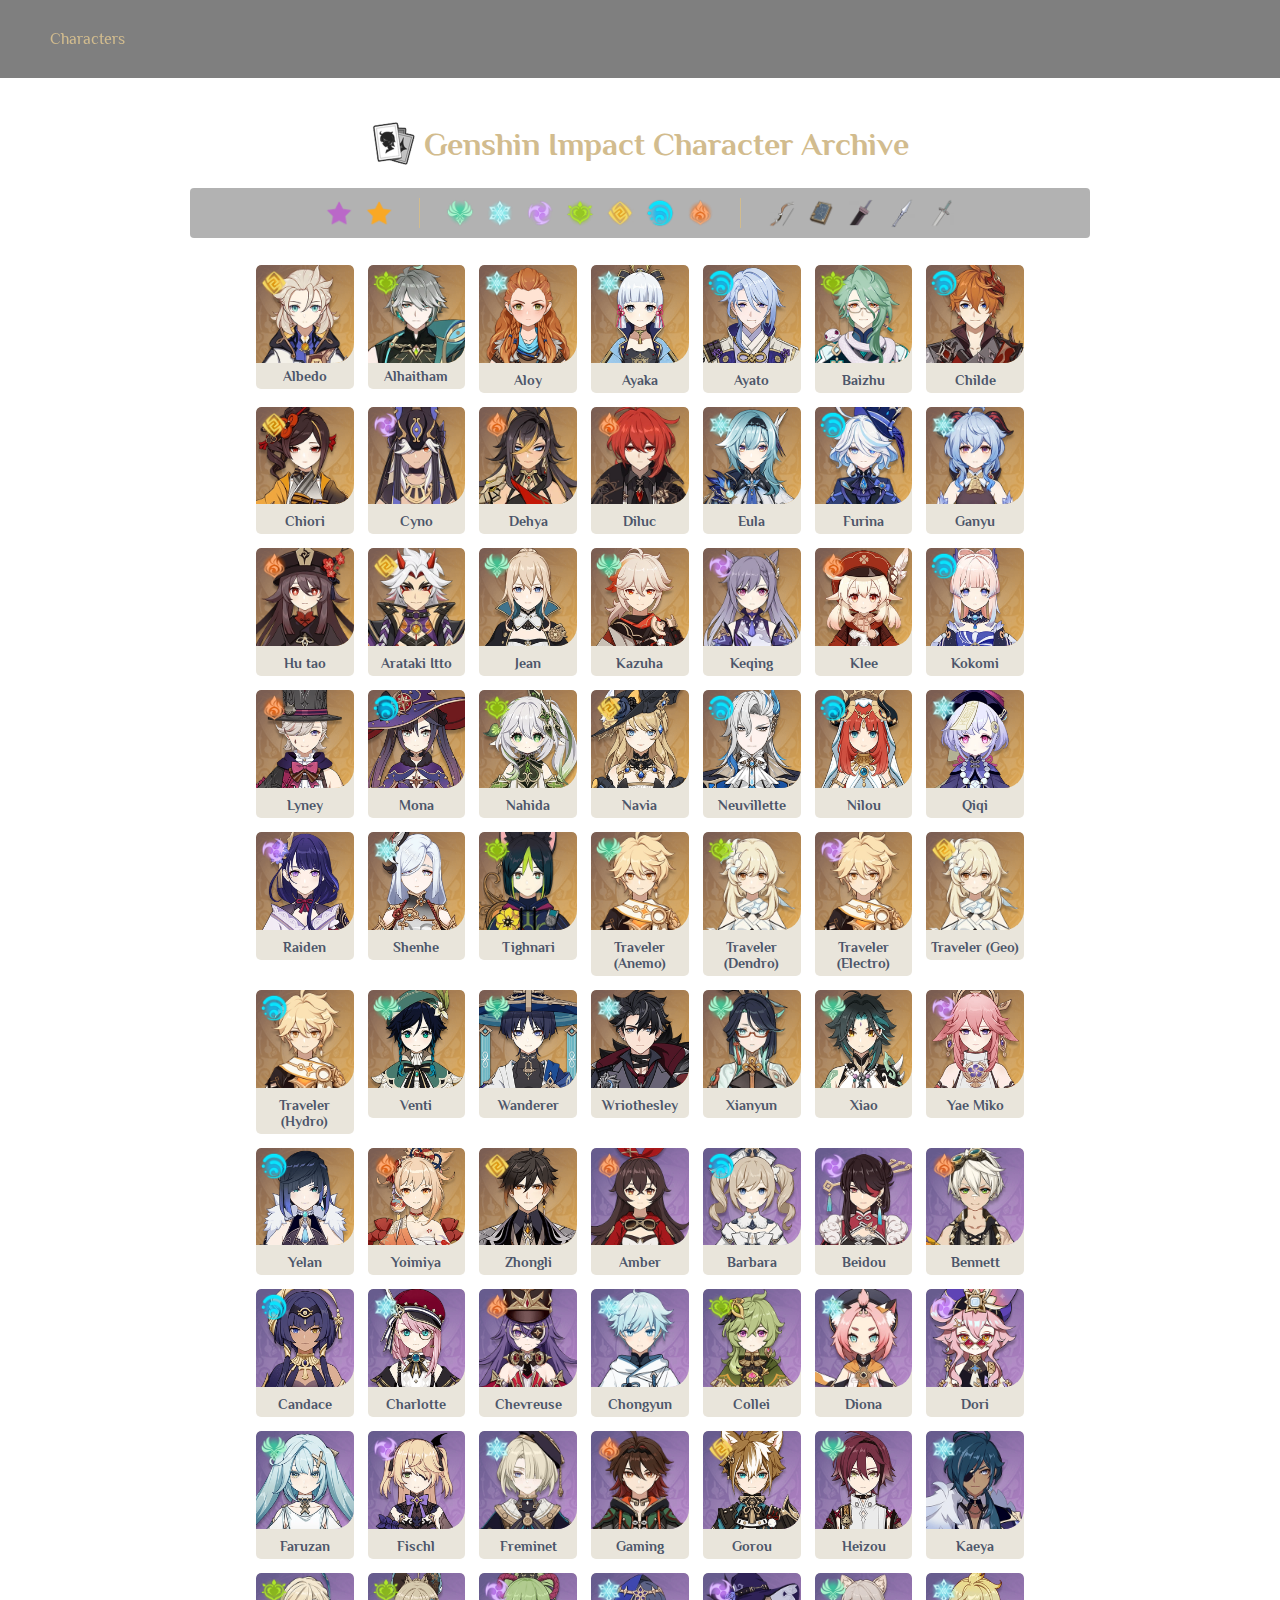
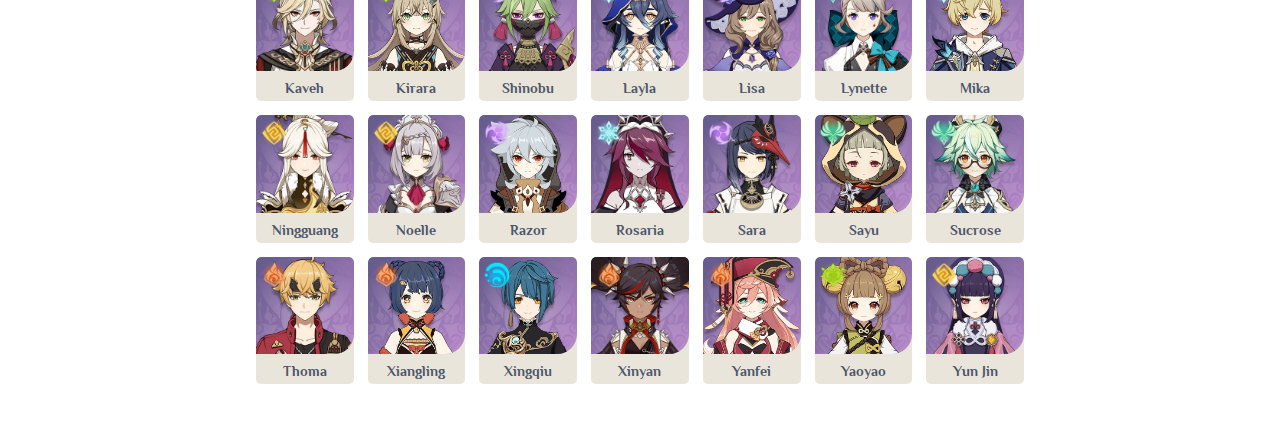
==== index.html @ aec9dd8b "Add new files" ====
<!DOCTYPE html>
<html lang="en">
<head>
    <meta charset="UTF-8">
    <meta name="viewport" content="width=device-width, initial-scale=1.0">

    <link rel="preconnect" href="https://fonts.googleapis.com">
    <link rel="preconnect" href="https://fonts.gstatic.com" crossorigin>
    <link href="https://fonts.googleapis.com/css2?family=Philosopher&display=swap" rel="stylesheet">
    <link href="https://fonts.googleapis.com/css2?family=Philosopher:wght@400;700&display=swap" rel="stylesheet">

    <link rel="stylesheet" href="styles.css">
    <title>Genshin Impact Guide</title>
</head>
<body>
    <header>
        <div class="header-content">
            <nav>
                <ul>
                    <li class="active"><a href="index.html">Characters</a></li>
                    <!-- <li><a href="weapons.html">Weapons</a></li> -->
                    <!-- <li><a href="teams.html">Teams</a></li> -->
                </ul>
            </nav>
        </div>
    </header>
    <section class="content">
        <h1 class="centered-text">
            <img src="icons/Icon_Character_Archive.png" class="character_archive" alt="Icon_Character_Archive">
            &nbsp;Genshin Impact Character Archive
        </h1>
        <div class="filters">
          <div class="filters-list">
            <img alt="4" class="filters-item" src="icons/rarity_4.png" filter="4">
            <img alt="5" class="filters-item" src="icons/rarity_5.png" filter="5">
            <div class="filters-divider"></div>
            <img alt="anemo" class="filters-item" src="element_types/anemo.png" filter="Anemo">
            <img alt="cryo" class="filters-item" src="element_types/cryo.png" filter="Cryo">
            <img alt="electro" class="filters-item" src="element_types/electro.png" filter="Electro">
            <img alt="dendro" class="filters-item" src="element_types/dendro.png" filter="Dendro">
            <img alt="geo" class="filters-item" src="element_types/geo.png" filter="Geo">
            <img alt="hydro" class="filters-item" src="element_types/hydro.png" filter="Hydro">
            <img alt="pyro" class="filters-item" src="element_types/pyro.png" filter="Pyro">
            <div class="filters-divider"></div>
            <img alt="bow" class="filters-item" src="icons/bow.png" filter="Bow">
            <img alt="catalyst" class="filters-item" src="icons/catalyst.png" filter="Catalyst">
            <img alt="claymore" class="filters-item" src="icons/claymore.png" filter="Claymore">
            <img alt="polearm" class="filters-item" src="icons/polearm.png" filter="Polearm">
            <img alt="sword" class="filters-item" src="icons/sword.png" filter="Sword">
          </div>
        </div>
        <div class="character-list">
            <div class="character-portrait">
                <div class="character-icon-wrapper"><a href="characters/albedo.html" class="character-link"><img src="character_icons/Albedo_Icon.png" class="character-icon rarity-5" alt="Albedo"></a></div>
                <img src="element_types/geo.png" class="element-type geo sword" alt="geo">
                <h2 class="character-name">Albedo</h2>
            </div>
            <div class="character-portrait">
                <div class="character-icon-wrapper"><a href="characters/alhaitham.html" class="character-link"><img src="character_icons/Alhaitham_Icon.png" class="character-icon rarity-5" alt="Alhaitham"></a></div>
                <img src="element_types/dendro.png" class="element-type dendro sword" alt="dendro">
                <h2 class="character-name">Alhaitham</h2>
            </div>
            <div class="character-portrait">
                <div class="character-icon-wrapper"><img src="character_icons/Aloy_Icon.png" class="character-icon rarity-5" alt="Aloy"></div>
                <img src="element_types/cryo.png" class="element-type cryo bow" alt="cryo">
                <h2 class="character-name">Aloy</h2>
            </div>
            <div class="character-portrait">
                <div class="character-icon-wrapper"><img src="character_icons/Kamisato_Ayaka_Icon.png" class="character-icon rarity-5" alt="Kamisato_Ayaka"></div>
                <img src="element_types/cryo.png" class="element-type cryo sword" alt="cryo">
                <h2 class="character-name">Ayaka</h2>
            </div>
            <div class="character-portrait">
                <div class="character-icon-wrapper"><img src="character_icons/Kamisato_Ayato_Icon.png" class="character-icon rarity-5" alt="Kamisato_Ayato"></div>
                <img src="element_types/hydro.png" class="element-type hydro sword" alt="hydro">
                <h2 class="character-name">Ayato</h2>
            </div>
            <div class="character-portrait">
                <div class="character-icon-wrapper"><img src="character_icons/Baizhu_Icon.png" class="character-icon rarity-5" alt="Baizhu"></div>
                <img src="element_types/dendro.png" class="element-type dendro catalyst" alt="dendro">
                <h2 class="character-name">Baizhu</h2>
            </div>
            <div class="character-portrait">
                <div class="character-icon-wrapper"><img src="character_icons/Childe_Icon.png" class="character-icon rarity-5" alt="Childe"></div>
                <img src="element_types/hydro.png" class="element-type hydro bow" alt="hydro">
                <h2 class="character-name">Childe</h2>
            </div>
            <div class="character-portrait">
                <div class="character-icon-wrapper"><img src="character_icons/Chiori_Icon.png" class="character-icon rarity-5" alt="Chiori"></div>
                <img src="element_types/geo.png" class="element-type geo sword" alt="">
                <h2 class="character-name">Chiori</h2>
            </div>
            <div class="character-portrait">
                <div class="character-icon-wrapper"><img src="character_icons/Cyno_Icon.png" class="character-icon rarity-5" alt="Cyno"></div>
                <img src="element_types/electro.png" class="element-type electro polearm" alt="electro">
                <h2 class="character-name">Cyno</h2>
            </div>
            <div class="character-portrait">
                <div class="character-icon-wrapper"><img src="character_icons/Dehya_Icon.png" class="character-icon rarity-5" alt="Dehya"></div>
                <img src="element_types/pyro.png" class="element-type pyro claymore" alt="pyro">
                <h2 class="character-name">Dehya</h2>
            </div>
            <div class="character-portrait">
                <div class="character-icon-wrapper"><img src="character_icons/Diluc_Icon.png" class="character-icon rarity-5" alt="Diluc"></div>
                <img src="element_types/pyro.png" class="element-type pyro claymore" alt="pyro">
                <h2 class="character-name">Diluc</h2>
            </div>
            <div class="character-portrait">
                <div class="character-icon-wrapper"><img src="character_icons/Eula_Icon.png" class="character-icon rarity-5" alt="Eula"></div>
                <img src="element_types/cryo.png" class="element-type cryo claymore" alt="cryo">
                <h2 class="character-name">Eula</h2>
            </div>
            <div class="character-portrait">
                <div class="character-icon-wrapper"><img src="character_icons/Furina_Icon.png" class="character-icon rarity-5" alt="Furina"></div>
                <img src="element_types/hydro.png" class="element-type hydro sword" alt="hydro">
                <h2 class="character-name">Furina</h2>
            </div>
            <div class="character-portrait">
                <div class="character-icon-wrapper"><img src="character_icons/Ganyu_Icon.png" class="character-icon rarity-5" alt="Ganyu"></div>
                <img src="element_types/cryo.png" class="element-type cryo bow" alt="cryo">
                <h2 class="character-name">Ganyu</h2>
            </div>
            <div class="character-portrait">
                <div class="character-icon-wrapper"><img src="character_icons/Hu_Tao_Icon.png" class="character-icon rarity-5" alt="Hu_tao"></div>
                <img src="element_types/pyro.png" class="element-type pyro polearm" alt="pyro">
                <h2 class="character-name">Hu tao</h2>
            </div>
            <div class="character-portrait">
                <div class="character-icon-wrapper"><img src="character_icons/Arataki_Itto_Icon.png" class="character-icon rarity-5" alt="Arataki_Itto"></div>
                <img src="element_types/geo.png" class="element-type geo claymore" alt="geo">
                <h2 class="character-name">Arataki Itto</h2>
            </div>
            <div class="character-portrait">
                <div class="character-icon-wrapper"><img src="character_icons/Jean_Icon.png" class="character-icon rarity-5" alt="Jean"></div>
                <img src="element_types/anemo.png" class="element-type anemo sword" alt="anemo">
                <h2 class="character-name">Jean</h2>
            </div>
            <div class="character-portrait">
                <div class="character-icon-wrapper"><img src="character_icons/Kaedehara_Kazuha_Icon.png" class="character-icon rarity-5" alt="Kaedehara_Kazuha"></div>
                <img src="element_types/anemo.png" class="element-type anemo sword" alt="anemo">
                <h2 class="character-name">Kazuha</h2>
            </div>
            <div class="character-portrait">
                <div class="character-icon-wrapper"><img src="character_icons/Keqing_Icon.png" class="character-icon rarity-5" alt="Keqing"></div>
                <img src="element_types/electro.png" class="element-type electro sword" alt="electro">
                <h2 class="character-name">Keqing</h2>
            </div>
            <div class="character-portrait">
                <div class="character-icon-wrapper"><img src="character_icons/Klee_Icon.png" class="character-icon rarity-5" alt="Klee"></div>
                <img src="element_types/pyro.png" class="element-type pyro catalyst" alt="pyro">
                <h2 class="character-name">Klee</h2>
            </div>
            <div class="character-portrait">
                <div class="character-icon-wrapper"><img src="character_icons/Sangonomiya_Kokomi_Icon.png" class="character-icon rarity-5" alt="Sangonomiya_Kokomi"></div>
                <img src="element_types/hydro.png" class="element-type hydro catalyst" alt="hydro">
                <h2 class="character-name">Kokomi</h2>
            </div>
            <div class="character-portrait">
                <div class="character-icon-wrapper"><img src="character_icons/Lyney_Icon.png" class="character-icon rarity-5" alt="Lyney"></div>
                <img src="element_types/pyro.png" class="element-type pyro bow" alt="pyro">
                <h2 class="character-name">Lyney</h2>
            </div>
            <div class="character-portrait">
                <div class="character-icon-wrapper"><img src="character_icons/Mona_Icon.png" class="character-icon rarity-5" alt="Mona"></div>
                <img src="element_types/hydro.png" class="element-type hydro catalyst" alt="hydro">
                <h2 class="character-name">Mona</h2>
            </div>
            <div class="character-portrait">
                <div class="character-icon-wrapper"><img src="character_icons/Nahida_Icon.png" class="character-icon rarity-5" alt="Nahida"></div>
                <img src="element_types/dendro.png" class="element-type dendro catalyst" alt="dendro">
                <h2 class="character-name">Nahida</h2>
            </div>
            <div class="character-portrait">
                <div class="character-icon-wrapper"><img src="character_icons/Navia_Icon.png" class="character-icon rarity-5" alt="Navia"></div>
                <img src="element_types/geo.png" class="element-type geo claymore" alt="geo">
                <h2 class="character-name">Navia</h2>
            </div>
            <div class="character-portrait">
                <div class="character-icon-wrapper"><img src="character_icons/Neuvillette_Icon.png" class="character-icon rarity-5" alt="Neuvillette"></div>
                <img src="element_types/hydro.png" class="element-type hydro catalyst" alt="hydro">
                <h2 class="character-name">Neuvillette</h2>
            </div>
            <div class="character-portrait">
                <div class="character-icon-wrapper"><img src="character_icons/Nilou_Icon.png" class="character-icon rarity-5" alt="Nilou"></div>
                <img src="element_types/hydro.png" class="element-type hydro sword" alt="hydro">
                <h2 class="character-name">Nilou</h2>
            </div>
            <div class="character-portrait">
                <div class="character-icon-wrapper"><img src="character_icons/Qiqi_Icon.png" class="character-icon rarity-5" alt="Qiqi"></div>
                <img src="element_types/cryo.png" class="element-type cryo sword" alt="cryo">
                <h2 class="character-name">Qiqi</h2>
            </div>
            <div class="character-portrait">
                <div class="character-icon-wrapper"><img src="character_icons/Raiden_Shogun_Icon.png" class="character-icon rarity-5" alt="Raiden_Shogun"></div>
                <img src="element_types/electro.png" class="element-type electro polearm" alt="electro">
                <h2 class="character-name">Raiden</h2>
            </div>
            <div class="character-portrait">
                <div class="character-icon-wrapper"><img src="character_icons/Shenhe_Icon.png" class="character-icon rarity-5" alt="Shenhe"></div>
                <img src="element_types/cryo.png" class="element-type cryo polearm" alt="cryo">
                <h2 class="character-name">Shenhe</h2>
            </div>
            <div class="character-portrait">
                <div class="character-icon-wrapper"><img src="character_icons/Tighnari_Icon.png" class="character-icon rarity-5" alt="Tighnari"></div>
                <img src="element_types/dendro.png" class="element-type dendro bow" alt="dendro">
                <h2 class="character-name">Tighnari</h2>
            </div>
            <div class="character-portrait">
                <div class="character-icon-wrapper"><img src="character_icons/Aether_Icon.png" class="character-icon rarity-5" alt="Aether"></div>
                <img src="element_types/anemo.png" class="element-type anemo sword" alt="anemo">
                <h2 class="character-name">Traveler (Anemo)</h2>
            </div>
            <div class="character-portrait">
                <div class="character-icon-wrapper"><img src="character_icons/Lumine_Icon.png" class="character-icon rarity-5" alt="Lumine"></div>
                <img src="element_types/dendro.png" class="element-type dendro sword" alt="dendro">
                <h2 class="character-name">Traveler (Dendro)</h2>
            </div>
            <div class="character-portrait">
                <div class="character-icon-wrapper"><img src="character_icons/Aether_Icon.png" class="character-icon rarity-5" alt="Aether"></div>
                <img src="element_types/electro.png" class="element-type electro sword" alt="electro">
                <h2 class="character-name">Traveler (Electro)</h2>
            </div>
            <div class="character-portrait">
                <div class="character-icon-wrapper"><img src="character_icons/Lumine_Icon.png" class="character-icon rarity-5" alt="Lumine"></div>
                <img src="element_types/geo.png" class="element-type geo sword" alt="geo">
                <h2 class="character-name">Traveler (Geo)</h2>
            </div>
            <div class="character-portrait">
                <div class="character-icon-wrapper"><img src="character_icons/Aether_Icon.png" class="character-icon rarity-5" alt="Aether"></div>
                <img src="element_types/hydro.png" class="element-type hydro sword" alt="hydro">
                <h2 class="character-name">Traveler (Hydro)</h2>
            </div>
            <div class="character-portrait">
                <div class="character-icon-wrapper"><img src="character_icons/Venti_Icon.png" class="character-icon rarity-5" alt="Venti"></div>
                <img src="element_types/anemo.png" class="element-type anemo bow" alt="anemo">
                <h2 class="character-name">Venti</h2>
            </div>
            <div class="character-portrait">
                <div class="character-icon-wrapper"><img src="character_icons/Wanderer_Icon.png" class="character-icon rarity-5" alt="Wanderer"></div>
                <img src="element_types/anemo.png" class="element-type anemo catalyst" alt="anemo">
                <h2 class="character-name">Wanderer</h2>
            </div>
            <div class="character-portrait">
                <div class="character-icon-wrapper"><img src="character_icons/Wriothesley_Icon.png" class="character-icon rarity-5" alt="Wriothesley"></div>
                <img src="element_types/cryo.png" class="element-type cryo catalyst" alt="cryo">
                <h2 class="character-name">Wriothesley</h2>
            </div>
            <div class="character-portrait">
                <div class="character-icon-wrapper"><img src="character_icons/Xianyun_Icon.png" class="character-icon rarity-5" alt="Xianyun"></div>
                <img src="element_types/anemo.png" class="element-type anemo catalyst" alt="anemo">
                <h2 class="character-name">Xianyun</h2>
            </div>
            <div class="character-portrait">
                <div class="character-icon-wrapper"><img src="character_icons/Xiao_Icon.png" class="character-icon rarity-5" alt="Xiao"></div>
                <img src="element_types/anemo.png" class="element-type anemo polearm" alt="anemo">
                <h2 class="character-name">Xiao</h2>
            </div>
            <div class="character-portrait">
                <div class="character-icon-wrapper"><img src="character_icons/Yae_Miko_Icon.png" class="character-icon rarity-5" alt="Yae_Miko"></div>
                <img src="element_types/electro.png" class="element-type electro catalyst" alt="electro">
                <h2 class="character-name">Yae Miko</h2>
            </div>
            <div class="character-portrait">
                <div class="character-icon-wrapper"><img src="character_icons/Yelan_Icon.png" class="character-icon rarity-5" alt="Yelan"></div>
                <img src="element_types/hydro.png" class="element-type hydro bow" alt="hydro">
                <h2 class="character-name">Yelan</h2>
            </div>
            <div class="character-portrait">
                <div class="character-icon-wrapper"><img src="character_icons/Yoimiya_Icon.png" class="character-icon rarity-5" alt="Yoimiya"></div>
                <img src="element_types/pyro.png" class="element-type pyro bow" alt="pyro">
                <h2 class="character-name">Yoimiya</h2>
            </div>
            <div class="character-portrait">
                <div class="character-icon-wrapper"><img src="character_icons/Zhongli_Icon.png" class="character-icon rarity-5" alt="Zhongli"></div>
                <img src="element_types/geo.png" class="element-type geo polearm" alt="geo">
                <h2 class="character-name">Zhongli</h2>
            </div>
            <div class="character-portrait">
                <div class="character-icon-wrapper"><img src="character_icons/Amber_Icon.png" class="character-icon rarity-4" alt="Amber"></div>
                <img src="element_types/pyro.png" class="element-type pyro bow" alt="pyro">
                <h2 class="character-name">Amber</h2>
            </div>
            <div class="character-portrait">
                <div class="character-icon-wrapper"><img src="character_icons/Barbara_Icon.png" class="character-icon rarity-4" alt="Barbara"></div>
                <img src="element_types/hydro.png" class="element-type hydro catalyst" alt="hydro">
                <h2 class="character-name">Barbara</h2>
            </div>
            <div class="character-portrait">
                <div class="character-icon-wrapper"><img src="character_icons/Beidou_Icon.png" class="character-icon rarity-4" alt="Beidou"></div>
                <img src="element_types/electro.png" class="element-type electro claymore" alt="electro">
                <h2 class="character-name">Beidou</h2>
            </div>
            <div class="character-portrait">
                <div class="character-icon-wrapper"><img src="character_icons/Bennett_Icon.png" class="character-icon rarity-4" alt="Bennett"></div>
                <img src="element_types/pyro.png" class="element-type pyro sword" alt="pyro">
                <h2 class="character-name">Bennett</h2>
            </div>
            <div class="character-portrait">
                <div class="character-icon-wrapper"><img src="character_icons/Candace_Icon.png" class="character-icon rarity-4" alt="Candace"></div>
                <img src="element_types/hydro.png" class="element-type hydro polearm" alt="hydro">
                <h2 class="character-name">Candace</h2>
            </div>
            <div class="character-portrait">
                <div class="character-icon-wrapper"><img src="character_icons/Charlotte_Icon.png" class="character-icon rarity-4" alt="Charlotte"></div>
                <img src="element_types/cryo.png" class="element-type cryo catalyst" alt="cryo">
                <h2 class="character-name">Charlotte</h2>
            </div>
            <div class="character-portrait">
                <div class="character-icon-wrapper"><img src="character_icons/Chevreuse_Icon.png" class="character-icon rarity-4" alt="Charlotte"></div>
                <img src="element_types/pyro.png" class="element-type pyro polearm" alt="pyro">
                <h2 class="character-name">Chevreuse</h2>
            </div>
            <div class="character-portrait">
                <div class="character-icon-wrapper"><img src="character_icons/Chongyun_Icon.png" class="character-icon rarity-4" alt="Chongyun"></div>
                <img src="element_types/cryo.png" class="element-type cryo claymore" alt="cryo">
                <h2 class="character-name">Chongyun</h2>
            </div>
            <div class="character-portrait">
                <div class="character-icon-wrapper"><img src="character_icons/Collei_Icon.png" class="character-icon rarity-4" alt="Collei"></div>
                <img src="element_types/dendro.png" class="element-type dendro bow" alt="dendro">
                <h2 class="character-name">Collei</h2>
            </div>
            <div class="character-portrait">
                <div class="character-icon-wrapper"><img src="character_icons/Diona_Icon.png" class="character-icon rarity-4" alt="Diona"></div>
                <img src="element_types/cryo.png" class="element-type cryo bow" alt="cryo">
                <h2 class="character-name">Diona</h2>
            </div>
            <div class="character-portrait">
                <div class="character-icon-wrapper"><img src="character_icons/Dori_Icon.png" class="character-icon rarity-4" alt="Dori"></div>
                <img src="element_types/electro.png" class="element-type electro claymore" alt="electro">
                <h2 class="character-name">Dori</h2>
            </div>
            <div class="character-portrait">
                <div class="character-icon-wrapper"><img src="character_icons/Faruzan_Icon.png" class="character-icon rarity-4" alt="Faruzan"></div>
                <img src="element_types/anemo.png" class="element-type anemo bow" alt="anemo">
                <h2 class="character-name">Faruzan</h2>
            </div>
            <div class="character-portrait">
                <div class="character-icon-wrapper"><img src="character_icons/Fischl_Icon.png" class="character-icon rarity-4" alt="Fischl"></div>
                <img src="element_types/electro.png" class="element-type electro bow" alt="electro">
                <h2 class="character-name">Fischl</h2>
            </div>
            <div class="character-portrait">
                <div class="character-icon-wrapper"><img src="character_icons/Freminet_Icon.png" class="character-icon rarity-4" alt="Freminet"></div>
                <img src="element_types/cryo.png" class="element-type cryo claymore" alt="cryo">
                <h2 class="character-name">Freminet</h2>
            </div>
            <div class="character-portrait">
                <div class="character-icon-wrapper"><img src="character_icons/Gaming_Icon.png" class="character-icon rarity-4" alt="Gaming"></div>
                <img src="element_types/pyro.png" class="element-type pyro claymore" alt="pyro">
                <h2 class="character-name">Gaming</h2>
            </div>
            <div class="character-portrait">
                <div class="character-icon-wrapper"><img src="character_icons/Gorou_Icon.png" class="character-icon rarity-4" alt="Gorou"></div>
                <img src="element_types/geo.png" class="element-type geo bow" alt="geo">
                <h2 class="character-name">Gorou</h2>
            </div>
            <div class="character-portrait">
                <div class="character-icon-wrapper"><img src="character_icons/Shikanoin_Heizou_Icon.png" class="character-icon rarity-4" alt="Shikanoin_Heizou"></div>
                <img src="element_types/anemo.png" class="element-type anemo catalyst" alt="anemo">
                <h2 class="character-name">Heizou</h2>
            </div>
            <div class="character-portrait">
                <div class="character-icon-wrapper"><img src="character_icons/Kaeya_Icon.png" class="character-icon rarity-4" alt="Kaeya"></div>
                <img src="element_types/cryo.png" class="element-type cryo sword" alt="cryo">
                <h2 class="character-name">Kaeya</h2>
            </div>
            <div class="character-portrait">
                <div class="character-icon-wrapper"><img src="character_icons/Kaveh_Icon.png" class="character-icon rarity-4" alt="Kaveh"></div>
                <img src="element_types/dendro.png" class="element-type dendro claymore" alt="dendro">
                <h2 class="character-name">Kaveh</h2>
            </div>
            <div class="character-portrait">
                <div class="character-icon-wrapper"><img src="character_icons/Kirara_Icon.png" class="character-icon rarity-4" alt="Kirara"></div>
                <img src="element_types/dendro.png" class="element-type dendro sword" alt="dendro">
                <h2 class="character-name">Kirara</h2>
            </div>
            <div class="character-portrait">
                <div class="character-icon-wrapper"><img src="character_icons/Kuki_Shinobu_Icon.png" class="character-icon rarity-4" alt="Kuki_Shinobu"></div>
                <img src="element_types/electro.png" class="element-type electro sword" alt="electro">
                <h2 class="character-name">Shinobu</h2>
            </div>
            <div class="character-portrait">
                <div class="character-icon-wrapper"><img src="character_icons/Layla_Icon.png" class="character-icon rarity-4" alt="Layla"></div>
                <img src="element_types/cryo.png" class="element-type cryo sword" alt="cryo">
                <h2 class="character-name">Layla</h2>
            </div>
            <div class="character-portrait">
                <div class="character-icon-wrapper"><img src="character_icons/Lisa_Icon.png" class="character-icon rarity-4" alt="Lisa"></div>
                <img src="element_types/electro.png" class="element-type electro catalyst" alt="electro">
                <h2 class="character-name">Lisa</h2>
            </div>
            <div class="character-portrait">
                <div class="character-icon-wrapper"><img src="character_icons/Lynette_Icon.png" class="character-icon rarity-4" alt="Lynette"></div>
                <img src="element_types/anemo.png" class="element-type anemo sword" alt="anemo">
                <h2 class="character-name">Lynette</h2>
            </div>
            <div class="character-portrait">
                <div class="character-icon-wrapper"><img src="character_icons/Mika_Icon.png" class="character-icon rarity-4" alt="Mika"></div>
                <img src="element_types/cryo.png" class="element-type cryo polearm" alt="cryo">
                <h2 class="character-name">Mika</h2>
            </div>
            <div class="character-portrait">
                <div class="character-icon-wrapper"><img src="character_icons/Ningguang_Icon.png" class="character-icon rarity-4" alt="Ningguang"></div>
                <img src="element_types/geo.png" class="element-type geo catalyst" alt="geo">
                <h2 class="character-name">Ningguang</h2>
            </div>
            <div class="character-portrait">
                <div class="character-icon-wrapper"><img src="character_icons/Noelle_Icon.png" class="character-icon rarity-4" alt="Noelle"></div>
                <img src="element_types/geo.png" class="element-type geo claymore" alt="geo">
                <h2 class="character-name">Noelle</h2>
            </div>
            <div class="character-portrait">
                <div class="character-icon-wrapper"><img src="character_icons/Razor_Icon.png" class="character-icon rarity-4" alt="Razor"></div>
                <img src="element_types/electro.png" class="element-type electro claymore" alt="electro">
                <h2 class="character-name">Razor</h2>
            </div>
            <div class="character-portrait">
                <div class="character-icon-wrapper"><img src="character_icons/Rosaria_Icon.png" class="character-icon rarity-4" alt="Rosaria"></div>
                <img src="element_types/cryo.png" class="element-type cryo polearm" alt="cryo">
                <h2 class="character-name">Rosaria</h2>
            </div>
            <div class="character-portrait">
                <div class="character-icon-wrapper"><img src="character_icons/Kujou_Sara_Icon.png" class="character-icon rarity-4" alt="Kujou_Sara_Icon"></div>
                <img src="element_types/electro.png" class="element-type electro bow" alt="electro">
                <h2 class="character-name">Sara</h2>
            </div>
            <div class="character-portrait">
                <div class="character-icon-wrapper"><img src="character_icons/Sayu_Icon.png" class="character-icon rarity-4" alt="Sayu"></div>
                <img src="element_types/anemo.png" class="element-type anemo claymore" alt="anemo">
                <h2 class="character-name">Sayu</h2>
            </div>
            <div class="character-portrait">
                <div class="character-icon-wrapper"><img src="character_icons/Sucrose_Icon.png" class="character-icon rarity-4" alt="Sucrose"></div>
                <img src="element_types/anemo.png" class="element-type anemo catalyst" alt="anemo">
                <h2 class="character-name">Sucrose</h2>
            </div>
            <div class="character-portrait">
                <div class="character-icon-wrapper"><img src="character_icons/Thoma_Icon.png" class="character-icon rarity-4" alt="Thoma"></div>
                <img src="element_types/pyro.png" class="element-type pyro polearm" alt="pyro">
                <h2 class="character-name">Thoma</h2>
            </div>
            <div class="character-portrait">
                <div class="character-icon-wrapper"><img src="character_icons/Xiangling_Icon.png" class="character-icon rarity-4" alt="Xiangling"></div>
                <img src="element_types/pyro.png" class="element-type pyro polearm" alt="pyro">
                <h2 class="character-name">Xiangling</h2>
            </div>
            <div class="character-portrait">
                <div class="character-icon-wrapper"><img src="character_icons/Xingqiu_Icon.png" class="character-icon rarity-4" alt="Xingqiu"></div>
                <img src="element_types/hydro.png" class="element-type hydro sword" alt="hydro">
                <h2 class="character-name">Xingqiu</h2>
            </div>
            <div class="character-portrait">
                <div class="character-icon-wrapper"><img src="character_icons/Xinyan_Icon.png" class="character-icon rarity-4" alt="Xinyan"></div>
                <img src="element_types/pyro.png" class="element-type pyro claymore" alt="pyro">
                <h2 class="character-name">Xinyan</h2>
            </div>
            <div class="character-portrait">
                <div class="character-icon-wrapper"><img src="character_icons/Yanfei_Icon.png" class="character-icon rarity-4" alt="Yanfei"></div>
                <img src="element_types/pyro.png" class="element-type pyro catalyst" alt="pyro">
                <h2 class="character-name">Yanfei</h2>
            </div>
            <div class="character-portrait">
                <div class="character-icon-wrapper"><img src="character_icons/Yaoyao_Icon.png" class="character-icon rarity-4" alt="Yaoyao"></div>
                <img src="element_types/dendro.png" class="element-type dendro polearm" alt="dendro">
                <h2 class="character-name">Yaoyao</h2>
            </div>
            <div class="character-portrait">
                <div class="character-icon-wrapper"><img src="character_icons/Yun_Jin_Icon.png" class="character-icon rarity-4" alt="Yun Jin"></div>
                <img src="element_types/geo.png" class="element-type geo polearm" alt="geo">
                <h2 class="character-name">Yun Jin</h2>
            </div>
        </div>
    </section>
    <footer>
      <div class="footer-content">

      </div>
    </footer>
    <script src="script.js"></script>
</body>
</html>
---- styles.css ----
body {
  margin: 0;
  padding-top: 70px;
  font-family: 'Philosopher', sans-serif;
  background-image: url("background/BG_starry.png");
  background-position: center;
  background-attachment: fixed;
  background-size: cover;
}

header {
  background-color: rgba(0, 0, 0, 0.5);
  color: #000000;
  padding: 20px;
  position: fixed;
  width: 100%;
  top: 0;
  z-index: 1000;
}

.header-content {
  margin: 10px;
  display: flex;
  justify-content: space-between;
  align-items: center;
}

h1 {
  color: #d2bc8e;
}

nav ul {
  list-style: none;
  display: flex;
  margin: 0;
  padding: 0;
}

nav li {
  font-size: 14px;
  margin-left: 20px;
  margin-right: 30px;
}

nav a {
  text-decoration: none;
  font-size: 16px;
  font-weight: normal;
}

nav li.active a {
  color: #D2BC8E;
}

.content {
  height: fit-content;
  width: 75%;
  margin: auto;
  padding: 30px;
}

.filters {
  margin-top: 20px;
  width: 100%;
  background: rgba(0, 0, 0, 0.3);
  padding: 5px;
  border-radius: 4px;
}

.filters .filters-list {
    display: flex;
    flex-wrap: wrap;
    align-items: center;
    justify-content: center;
    height: 100%;
}

.filters .filters-list .filters-item {
    max-width: 50px;
    max-height: 40px;
    padding: 5px;
    border-radius: 4px;
    cursor: pointer;
    transition: all .3s;
    font-weight: 500;
    font-size: 15px;
}

.filters .filters-list .filters-divider {
    width: 1px;
    height: 30px;
    background: #d2bc8e;
    margin: 0 20px;
}

.filters .filters-list .filters-item.active {
    background: rgba(0, 0, 0, 0.5);
}

.character-list {
  padding: 20px;
  display: flex;
  flex-wrap: wrap;
  align-items: flex-start;
  border-radius: 4px;
  justify-content: center;
}

*, :after, :before {
  box-sizing: border-box;
}

.character-portrait {
  width: 13%;
  position: relative;
  display: flex;
  flex-direction: column;
  justify-content: center;
  align-items: center;
  padding: 7px;
}

.character-name {
  width: 100%;
  font-style: 'Philosopher', Arial;
  font-size: 14px;
  color: #4c5569;
  font-weight: bold;
  margin: 0px auto auto auto;
  text-align: center;
  background-color: #e9e5db;
  border-radius: 0 0 5px 5px;
  padding-top: 5px;
  padding-bottom: 5px;
}

.character_archive {
  width: 45px;
  height: 45px;
  display: flex;
  align-items: center;
  justify-content: center;
}

.centered-text {
  display: flex;
  align-items: center;
  justify-content: center;
}

.character-icon {
  width: 100%;
  height: 70%;
  border-radius: 5px 5px 20px 0;
}

.element-type {
  position: absolute;
  top: 10px;
  left: 10px;
  width: 30px;
  height: 30px;
  border-radius: 100px;
}

.character-link {
  text-decoration: none;
  display: flex;
  position: relative;
}

.character-link:hover .character-icon {
  filter: brightness(80%);
}

.character-link:hover {
  cursor: pointer;
}

/* .geo {
  filter: drop-shadow(0 0 0.2rem yellow);
}

.dendro {
  filter: drop-shadow(0 0 0.2rem green);
}

.cryo {
  filter: drop-shadow(0 0 0.2rem cyan);
}

.hydro {
  filter: drop-shadow(0 0 0.2rem blue);
}

.electro {
  filter: drop-shadow(0 0 0.2rem purple);
}

.pyro {
  filter: drop-shadow(0 0 0.2rem red);
}

.anemo {
  filter: drop-shadow(0 0 0.2rem aqua);
} */

.rarity-4 {
  background-image: url(background/BG_Item_4_Star.png);
  background-size: cover;
}

.rarity-5 {
  background-image: url(background/BG_Item_5_Star.png);
  background-size: cover;
}

.character-icon-wrapper {
  width: 100%;
  height: 100%;
  background-color: #e9e5db;
  border-radius: 5px 5px 0 0;
  overflow: hidden;
}
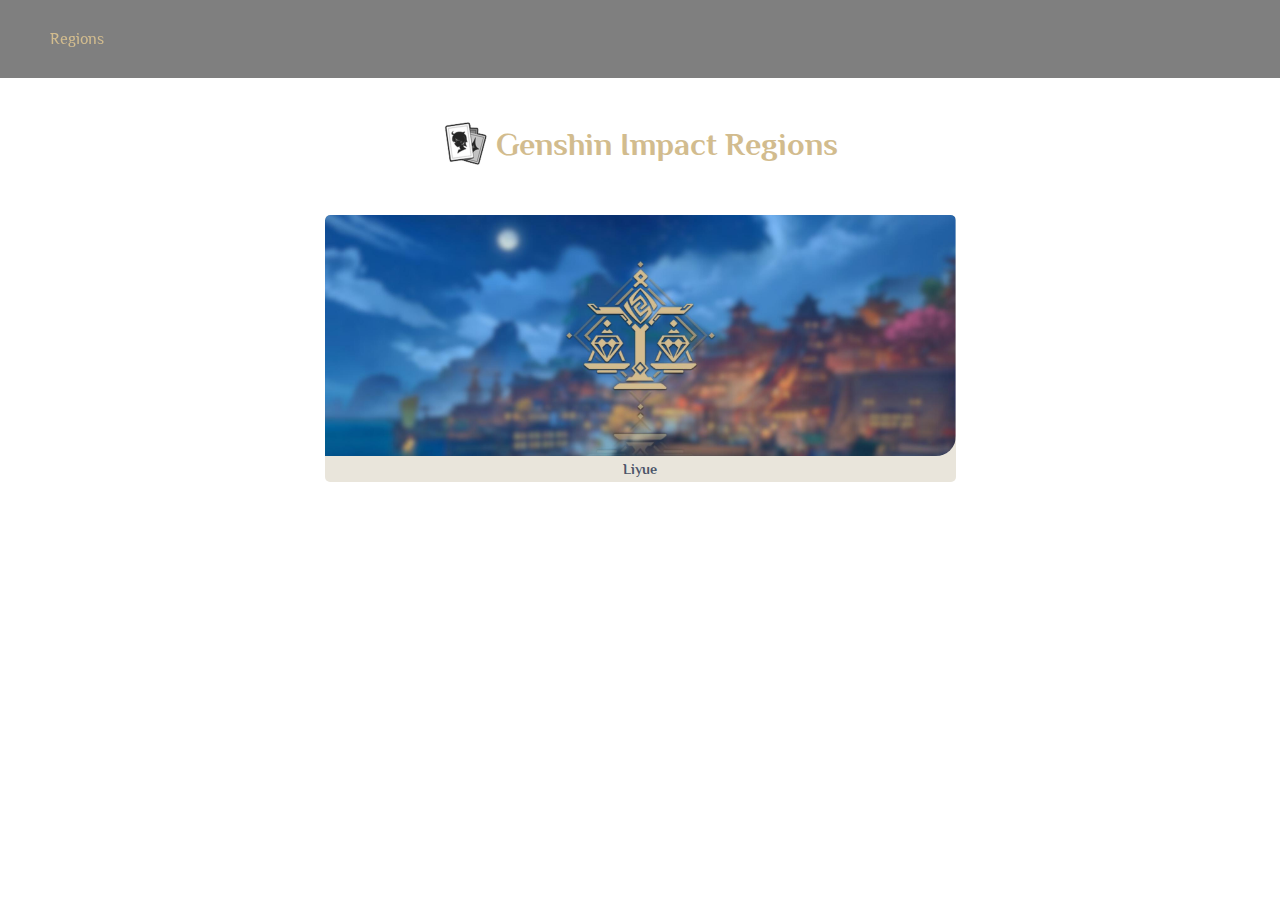
==== commit c3ba9d40: "reformatted" ====
--- a/index.html
+++ b/index.html
@@ -17,7 +17,7 @@
         <div class="header-content">
             <nav>
                 <ul>
-                    <li class="active"><a href="index.html">Characters</a></li>
+                    <li class="active"><a href="index.html">Regions</a></li>
                     <!-- <li><a href="weapons.html">Weapons</a></li> -->
                     <!-- <li><a href="teams.html">Teams</a></li> -->
                 </ul>
@@ -27,9 +27,9 @@
     <section class="content">
         <h1 class="centered-text">
             <img src="icons/Icon_Character_Archive.png" class="character_archive" alt="Icon_Character_Archive">
-            &nbsp;Genshin Impact Character Archive
+            &nbsp;Genshin Impact Regions
         </h1>
-        <div class="filters">
+        <!-- <div class="filters">
           <div class="filters-list">
             <img alt="4" class="filters-item" src="icons/rarity_4.png" filter="4">
             <img alt="5" class="filters-item" src="icons/rarity_5.png" filter="5">
@@ -48,427 +48,11 @@
             <img alt="polearm" class="filters-item" src="icons/polearm.png" filter="Polearm">
             <img alt="sword" class="filters-item" src="icons/sword.png" filter="Sword">
           </div>
-        </div>
+        </div> -->
         <div class="character-list">
             <div class="character-portrait">
-                <div class="character-icon-wrapper"><a href="characters/albedo.html" class="character-link"><img src="character_icons/Albedo_Icon.png" class="character-icon rarity-5" alt="Albedo"></a></div>
-                <img src="element_types/geo.png" class="element-type geo sword" alt="geo">
-                <h2 class="character-name">Albedo</h2>
-            </div>
-            <div class="character-portrait">
-                <div class="character-icon-wrapper"><a href="characters/alhaitham.html" class="character-link"><img src="character_icons/Alhaitham_Icon.png" class="character-icon rarity-5" alt="Alhaitham"></a></div>
-                <img src="element_types/dendro.png" class="element-type dendro sword" alt="dendro">
-                <h2 class="character-name">Alhaitham</h2>
-            </div>
-            <div class="character-portrait">
-                <div class="character-icon-wrapper"><img src="character_icons/Aloy_Icon.png" class="character-icon rarity-5" alt="Aloy"></div>
-                <img src="element_types/cryo.png" class="element-type cryo bow" alt="cryo">
-                <h2 class="character-name">Aloy</h2>
-            </div>
-            <div class="character-portrait">
-                <div class="character-icon-wrapper"><img src="character_icons/Kamisato_Ayaka_Icon.png" class="character-icon rarity-5" alt="Kamisato_Ayaka"></div>
-                <img src="element_types/cryo.png" class="element-type cryo sword" alt="cryo">
-                <h2 class="character-name">Ayaka</h2>
-            </div>
-            <div class="character-portrait">
-                <div class="character-icon-wrapper"><img src="character_icons/Kamisato_Ayato_Icon.png" class="character-icon rarity-5" alt="Kamisato_Ayato"></div>
-                <img src="element_types/hydro.png" class="element-type hydro sword" alt="hydro">
-                <h2 class="character-name">Ayato</h2>
-            </div>
-            <div class="character-portrait">
-                <div class="character-icon-wrapper"><img src="character_icons/Baizhu_Icon.png" class="character-icon rarity-5" alt="Baizhu"></div>
-                <img src="element_types/dendro.png" class="element-type dendro catalyst" alt="dendro">
-                <h2 class="character-name">Baizhu</h2>
-            </div>
-            <div class="character-portrait">
-                <div class="character-icon-wrapper"><img src="character_icons/Childe_Icon.png" class="character-icon rarity-5" alt="Childe"></div>
-                <img src="element_types/hydro.png" class="element-type hydro bow" alt="hydro">
-                <h2 class="character-name">Childe</h2>
-            </div>
-            <div class="character-portrait">
-                <div class="character-icon-wrapper"><img src="character_icons/Chiori_Icon.png" class="character-icon rarity-5" alt="Chiori"></div>
-                <img src="element_types/geo.png" class="element-type geo sword" alt="">
-                <h2 class="character-name">Chiori</h2>
-            </div>
-            <div class="character-portrait">
-                <div class="character-icon-wrapper"><img src="character_icons/Cyno_Icon.png" class="character-icon rarity-5" alt="Cyno"></div>
-                <img src="element_types/electro.png" class="element-type electro polearm" alt="electro">
-                <h2 class="character-name">Cyno</h2>
-            </div>
-            <div class="character-portrait">
-                <div class="character-icon-wrapper"><img src="character_icons/Dehya_Icon.png" class="character-icon rarity-5" alt="Dehya"></div>
-                <img src="element_types/pyro.png" class="element-type pyro claymore" alt="pyro">
-                <h2 class="character-name">Dehya</h2>
-            </div>
-            <div class="character-portrait">
-                <div class="character-icon-wrapper"><img src="character_icons/Diluc_Icon.png" class="character-icon rarity-5" alt="Diluc"></div>
-                <img src="element_types/pyro.png" class="element-type pyro claymore" alt="pyro">
-                <h2 class="character-name">Diluc</h2>
-            </div>
-            <div class="character-portrait">
-                <div class="character-icon-wrapper"><img src="character_icons/Eula_Icon.png" class="character-icon rarity-5" alt="Eula"></div>
-                <img src="element_types/cryo.png" class="element-type cryo claymore" alt="cryo">
-                <h2 class="character-name">Eula</h2>
-            </div>
-            <div class="character-portrait">
-                <div class="character-icon-wrapper"><img src="character_icons/Furina_Icon.png" class="character-icon rarity-5" alt="Furina"></div>
-                <img src="element_types/hydro.png" class="element-type hydro sword" alt="hydro">
-                <h2 class="character-name">Furina</h2>
-            </div>
-            <div class="character-portrait">
-                <div class="character-icon-wrapper"><img src="character_icons/Ganyu_Icon.png" class="character-icon rarity-5" alt="Ganyu"></div>
-                <img src="element_types/cryo.png" class="element-type cryo bow" alt="cryo">
-                <h2 class="character-name">Ganyu</h2>
-            </div>
-            <div class="character-portrait">
-                <div class="character-icon-wrapper"><img src="character_icons/Hu_Tao_Icon.png" class="character-icon rarity-5" alt="Hu_tao"></div>
-                <img src="element_types/pyro.png" class="element-type pyro polearm" alt="pyro">
-                <h2 class="character-name">Hu tao</h2>
-            </div>
-            <div class="character-portrait">
-                <div class="character-icon-wrapper"><img src="character_icons/Arataki_Itto_Icon.png" class="character-icon rarity-5" alt="Arataki_Itto"></div>
-                <img src="element_types/geo.png" class="element-type geo claymore" alt="geo">
-                <h2 class="character-name">Arataki Itto</h2>
-            </div>
-            <div class="character-portrait">
-                <div class="character-icon-wrapper"><img src="character_icons/Jean_Icon.png" class="character-icon rarity-5" alt="Jean"></div>
-                <img src="element_types/anemo.png" class="element-type anemo sword" alt="anemo">
-                <h2 class="character-name">Jean</h2>
-            </div>
-            <div class="character-portrait">
-                <div class="character-icon-wrapper"><img src="character_icons/Kaedehara_Kazuha_Icon.png" class="character-icon rarity-5" alt="Kaedehara_Kazuha"></div>
-                <img src="element_types/anemo.png" class="element-type anemo sword" alt="anemo">
-                <h2 class="character-name">Kazuha</h2>
-            </div>
-            <div class="character-portrait">
-                <div class="character-icon-wrapper"><img src="character_icons/Keqing_Icon.png" class="character-icon rarity-5" alt="Keqing"></div>
-                <img src="element_types/electro.png" class="element-type electro sword" alt="electro">
-                <h2 class="character-name">Keqing</h2>
-            </div>
-            <div class="character-portrait">
-                <div class="character-icon-wrapper"><img src="character_icons/Klee_Icon.png" class="character-icon rarity-5" alt="Klee"></div>
-                <img src="element_types/pyro.png" class="element-type pyro catalyst" alt="pyro">
-                <h2 class="character-name">Klee</h2>
-            </div>
-            <div class="character-portrait">
-                <div class="character-icon-wrapper"><img src="character_icons/Sangonomiya_Kokomi_Icon.png" class="character-icon rarity-5" alt="Sangonomiya_Kokomi"></div>
-                <img src="element_types/hydro.png" class="element-type hydro catalyst" alt="hydro">
-                <h2 class="character-name">Kokomi</h2>
-            </div>
-            <div class="character-portrait">
-                <div class="character-icon-wrapper"><img src="character_icons/Lyney_Icon.png" class="character-icon rarity-5" alt="Lyney"></div>
-                <img src="element_types/pyro.png" class="element-type pyro bow" alt="pyro">
-                <h2 class="character-name">Lyney</h2>
-            </div>
-            <div class="character-portrait">
-                <div class="character-icon-wrapper"><img src="character_icons/Mona_Icon.png" class="character-icon rarity-5" alt="Mona"></div>
-                <img src="element_types/hydro.png" class="element-type hydro catalyst" alt="hydro">
-                <h2 class="character-name">Mona</h2>
-            </div>
-            <div class="character-portrait">
-                <div class="character-icon-wrapper"><img src="character_icons/Nahida_Icon.png" class="character-icon rarity-5" alt="Nahida"></div>
-                <img src="element_types/dendro.png" class="element-type dendro catalyst" alt="dendro">
-                <h2 class="character-name">Nahida</h2>
-            </div>
-            <div class="character-portrait">
-                <div class="character-icon-wrapper"><img src="character_icons/Navia_Icon.png" class="character-icon rarity-5" alt="Navia"></div>
-                <img src="element_types/geo.png" class="element-type geo claymore" alt="geo">
-                <h2 class="character-name">Navia</h2>
-            </div>
-            <div class="character-portrait">
-                <div class="character-icon-wrapper"><img src="character_icons/Neuvillette_Icon.png" class="character-icon rarity-5" alt="Neuvillette"></div>
-                <img src="element_types/hydro.png" class="element-type hydro catalyst" alt="hydro">
-                <h2 class="character-name">Neuvillette</h2>
-            </div>
-            <div class="character-portrait">
-                <div class="character-icon-wrapper"><img src="character_icons/Nilou_Icon.png" class="character-icon rarity-5" alt="Nilou"></div>
-                <img src="element_types/hydro.png" class="element-type hydro sword" alt="hydro">
-                <h2 class="character-name">Nilou</h2>
-            </div>
-            <div class="character-portrait">
-                <div class="character-icon-wrapper"><img src="character_icons/Qiqi_Icon.png" class="character-icon rarity-5" alt="Qiqi"></div>
-                <img src="element_types/cryo.png" class="element-type cryo sword" alt="cryo">
-                <h2 class="character-name">Qiqi</h2>
-            </div>
-            <div class="character-portrait">
-                <div class="character-icon-wrapper"><img src="character_icons/Raiden_Shogun_Icon.png" class="character-icon rarity-5" alt="Raiden_Shogun"></div>
-                <img src="element_types/electro.png" class="element-type electro polearm" alt="electro">
-                <h2 class="character-name">Raiden</h2>
-            </div>
-            <div class="character-portrait">
-                <div class="character-icon-wrapper"><img src="character_icons/Shenhe_Icon.png" class="character-icon rarity-5" alt="Shenhe"></div>
-                <img src="element_types/cryo.png" class="element-type cryo polearm" alt="cryo">
-                <h2 class="character-name">Shenhe</h2>
-            </div>
-            <div class="character-portrait">
-                <div class="character-icon-wrapper"><img src="character_icons/Tighnari_Icon.png" class="character-icon rarity-5" alt="Tighnari"></div>
-                <img src="element_types/dendro.png" class="element-type dendro bow" alt="dendro">
-                <h2 class="character-name">Tighnari</h2>
-            </div>
-            <div class="character-portrait">
-                <div class="character-icon-wrapper"><img src="character_icons/Aether_Icon.png" class="character-icon rarity-5" alt="Aether"></div>
-                <img src="element_types/anemo.png" class="element-type anemo sword" alt="anemo">
-                <h2 class="character-name">Traveler (Anemo)</h2>
-            </div>
-            <div class="character-portrait">
-                <div class="character-icon-wrapper"><img src="character_icons/Lumine_Icon.png" class="character-icon rarity-5" alt="Lumine"></div>
-                <img src="element_types/dendro.png" class="element-type dendro sword" alt="dendro">
-                <h2 class="character-name">Traveler (Dendro)</h2>
-            </div>
-            <div class="character-portrait">
-                <div class="character-icon-wrapper"><img src="character_icons/Aether_Icon.png" class="character-icon rarity-5" alt="Aether"></div>
-                <img src="element_types/electro.png" class="element-type electro sword" alt="electro">
-                <h2 class="character-name">Traveler (Electro)</h2>
-            </div>
-            <div class="character-portrait">
-                <div class="character-icon-wrapper"><img src="character_icons/Lumine_Icon.png" class="character-icon rarity-5" alt="Lumine"></div>
-                <img src="element_types/geo.png" class="element-type geo sword" alt="geo">
-                <h2 class="character-name">Traveler (Geo)</h2>
-            </div>
-            <div class="character-portrait">
-                <div class="character-icon-wrapper"><img src="character_icons/Aether_Icon.png" class="character-icon rarity-5" alt="Aether"></div>
-                <img src="element_types/hydro.png" class="element-type hydro sword" alt="hydro">
-                <h2 class="character-name">Traveler (Hydro)</h2>
-            </div>
-            <div class="character-portrait">
-                <div class="character-icon-wrapper"><img src="character_icons/Venti_Icon.png" class="character-icon rarity-5" alt="Venti"></div>
-                <img src="element_types/anemo.png" class="element-type anemo bow" alt="anemo">
-                <h2 class="character-name">Venti</h2>
-            </div>
-            <div class="character-portrait">
-                <div class="character-icon-wrapper"><img src="character_icons/Wanderer_Icon.png" class="character-icon rarity-5" alt="Wanderer"></div>
-                <img src="element_types/anemo.png" class="element-type anemo catalyst" alt="anemo">
-                <h2 class="character-name">Wanderer</h2>
-            </div>
-            <div class="character-portrait">
-                <div class="character-icon-wrapper"><img src="character_icons/Wriothesley_Icon.png" class="character-icon rarity-5" alt="Wriothesley"></div>
-                <img src="element_types/cryo.png" class="element-type cryo catalyst" alt="cryo">
-                <h2 class="character-name">Wriothesley</h2>
-            </div>
-            <div class="character-portrait">
-                <div class="character-icon-wrapper"><img src="character_icons/Xianyun_Icon.png" class="character-icon rarity-5" alt="Xianyun"></div>
-                <img src="element_types/anemo.png" class="element-type anemo catalyst" alt="anemo">
-                <h2 class="character-name">Xianyun</h2>
-            </div>
-            <div class="character-portrait">
-                <div class="character-icon-wrapper"><img src="character_icons/Xiao_Icon.png" class="character-icon rarity-5" alt="Xiao"></div>
-                <img src="element_types/anemo.png" class="element-type anemo polearm" alt="anemo">
-                <h2 class="character-name">Xiao</h2>
-            </div>
-            <div class="character-portrait">
-                <div class="character-icon-wrapper"><img src="character_icons/Yae_Miko_Icon.png" class="character-icon rarity-5" alt="Yae_Miko"></div>
-                <img src="element_types/electro.png" class="element-type electro catalyst" alt="electro">
-                <h2 class="character-name">Yae Miko</h2>
-            </div>
-            <div class="character-portrait">
-                <div class="character-icon-wrapper"><img src="character_icons/Yelan_Icon.png" class="character-icon rarity-5" alt="Yelan"></div>
-                <img src="element_types/hydro.png" class="element-type hydro bow" alt="hydro">
-                <h2 class="character-name">Yelan</h2>
-            </div>
-            <div class="character-portrait">
-                <div class="character-icon-wrapper"><img src="character_icons/Yoimiya_Icon.png" class="character-icon rarity-5" alt="Yoimiya"></div>
-                <img src="element_types/pyro.png" class="element-type pyro bow" alt="pyro">
-                <h2 class="character-name">Yoimiya</h2>
-            </div>
-            <div class="character-portrait">
-                <div class="character-icon-wrapper"><img src="character_icons/Zhongli_Icon.png" class="character-icon rarity-5" alt="Zhongli"></div>
-                <img src="element_types/geo.png" class="element-type geo polearm" alt="geo">
-                <h2 class="character-name">Zhongli</h2>
-            </div>
-            <div class="character-portrait">
-                <div class="character-icon-wrapper"><img src="character_icons/Amber_Icon.png" class="character-icon rarity-4" alt="Amber"></div>
-                <img src="element_types/pyro.png" class="element-type pyro bow" alt="pyro">
-                <h2 class="character-name">Amber</h2>
-            </div>
-            <div class="character-portrait">
-                <div class="character-icon-wrapper"><img src="character_icons/Barbara_Icon.png" class="character-icon rarity-4" alt="Barbara"></div>
-                <img src="element_types/hydro.png" class="element-type hydro catalyst" alt="hydro">
-                <h2 class="character-name">Barbara</h2>
-            </div>
-            <div class="character-portrait">
-                <div class="character-icon-wrapper"><img src="character_icons/Beidou_Icon.png" class="character-icon rarity-4" alt="Beidou"></div>
-                <img src="element_types/electro.png" class="element-type electro claymore" alt="electro">
-                <h2 class="character-name">Beidou</h2>
-            </div>
-            <div class="character-portrait">
-                <div class="character-icon-wrapper"><img src="character_icons/Bennett_Icon.png" class="character-icon rarity-4" alt="Bennett"></div>
-                <img src="element_types/pyro.png" class="element-type pyro sword" alt="pyro">
-                <h2 class="character-name">Bennett</h2>
-            </div>
-            <div class="character-portrait">
-                <div class="character-icon-wrapper"><img src="character_icons/Candace_Icon.png" class="character-icon rarity-4" alt="Candace"></div>
-                <img src="element_types/hydro.png" class="element-type hydro polearm" alt="hydro">
-                <h2 class="character-name">Candace</h2>
-            </div>
-            <div class="character-portrait">
-                <div class="character-icon-wrapper"><img src="character_icons/Charlotte_Icon.png" class="character-icon rarity-4" alt="Charlotte"></div>
-                <img src="element_types/cryo.png" class="element-type cryo catalyst" alt="cryo">
-                <h2 class="character-name">Charlotte</h2>
-            </div>
-            <div class="character-portrait">
-                <div class="character-icon-wrapper"><img src="character_icons/Chevreuse_Icon.png" class="character-icon rarity-4" alt="Charlotte"></div>
-                <img src="element_types/pyro.png" class="element-type pyro polearm" alt="pyro">
-                <h2 class="character-name">Chevreuse</h2>
-            </div>
-            <div class="character-portrait">
-                <div class="character-icon-wrapper"><img src="character_icons/Chongyun_Icon.png" class="character-icon rarity-4" alt="Chongyun"></div>
-                <img src="element_types/cryo.png" class="element-type cryo claymore" alt="cryo">
-                <h2 class="character-name">Chongyun</h2>
-            </div>
-            <div class="character-portrait">
-                <div class="character-icon-wrapper"><img src="character_icons/Collei_Icon.png" class="character-icon rarity-4" alt="Collei"></div>
-                <img src="element_types/dendro.png" class="element-type dendro bow" alt="dendro">
-                <h2 class="character-name">Collei</h2>
-            </div>
-            <div class="character-portrait">
-                <div class="character-icon-wrapper"><img src="character_icons/Diona_Icon.png" class="character-icon rarity-4" alt="Diona"></div>
-                <img src="element_types/cryo.png" class="element-type cryo bow" alt="cryo">
-                <h2 class="character-name">Diona</h2>
-            </div>
-            <div class="character-portrait">
-                <div class="character-icon-wrapper"><img src="character_icons/Dori_Icon.png" class="character-icon rarity-4" alt="Dori"></div>
-                <img src="element_types/electro.png" class="element-type electro claymore" alt="electro">
-                <h2 class="character-name">Dori</h2>
-            </div>
-            <div class="character-portrait">
-                <div class="character-icon-wrapper"><img src="character_icons/Faruzan_Icon.png" class="character-icon rarity-4" alt="Faruzan"></div>
-                <img src="element_types/anemo.png" class="element-type anemo bow" alt="anemo">
-                <h2 class="character-name">Faruzan</h2>
-            </div>
-            <div class="character-portrait">
-                <div class="character-icon-wrapper"><img src="character_icons/Fischl_Icon.png" class="character-icon rarity-4" alt="Fischl"></div>
-                <img src="element_types/electro.png" class="element-type electro bow" alt="electro">
-                <h2 class="character-name">Fischl</h2>
-            </div>
-            <div class="character-portrait">
-                <div class="character-icon-wrapper"><img src="character_icons/Freminet_Icon.png" class="character-icon rarity-4" alt="Freminet"></div>
-                <img src="element_types/cryo.png" class="element-type cryo claymore" alt="cryo">
-                <h2 class="character-name">Freminet</h2>
-            </div>
-            <div class="character-portrait">
-                <div class="character-icon-wrapper"><img src="character_icons/Gaming_Icon.png" class="character-icon rarity-4" alt="Gaming"></div>
-                <img src="element_types/pyro.png" class="element-type pyro claymore" alt="pyro">
-                <h2 class="character-name">Gaming</h2>
-            </div>
-            <div class="character-portrait">
-                <div class="character-icon-wrapper"><img src="character_icons/Gorou_Icon.png" class="character-icon rarity-4" alt="Gorou"></div>
-                <img src="element_types/geo.png" class="element-type geo bow" alt="geo">
-                <h2 class="character-name">Gorou</h2>
-            </div>
-            <div class="character-portrait">
-                <div class="character-icon-wrapper"><img src="character_icons/Shikanoin_Heizou_Icon.png" class="character-icon rarity-4" alt="Shikanoin_Heizou"></div>
-                <img src="element_types/anemo.png" class="element-type anemo catalyst" alt="anemo">
-                <h2 class="character-name">Heizou</h2>
-            </div>
-            <div class="character-portrait">
-                <div class="character-icon-wrapper"><img src="character_icons/Kaeya_Icon.png" class="character-icon rarity-4" alt="Kaeya"></div>
-                <img src="element_types/cryo.png" class="element-type cryo sword" alt="cryo">
-                <h2 class="character-name">Kaeya</h2>
-            </div>
-            <div class="character-portrait">
-                <div class="character-icon-wrapper"><img src="character_icons/Kaveh_Icon.png" class="character-icon rarity-4" alt="Kaveh"></div>
-                <img src="element_types/dendro.png" class="element-type dendro claymore" alt="dendro">
-                <h2 class="character-name">Kaveh</h2>
-            </div>
-            <div class="character-portrait">
-                <div class="character-icon-wrapper"><img src="character_icons/Kirara_Icon.png" class="character-icon rarity-4" alt="Kirara"></div>
-                <img src="element_types/dendro.png" class="element-type dendro sword" alt="dendro">
-                <h2 class="character-name">Kirara</h2>
-            </div>
-            <div class="character-portrait">
-                <div class="character-icon-wrapper"><img src="character_icons/Kuki_Shinobu_Icon.png" class="character-icon rarity-4" alt="Kuki_Shinobu"></div>
-                <img src="element_types/electro.png" class="element-type electro sword" alt="electro">
-                <h2 class="character-name">Shinobu</h2>
-            </div>
-            <div class="character-portrait">
-                <div class="character-icon-wrapper"><img src="character_icons/Layla_Icon.png" class="character-icon rarity-4" alt="Layla"></div>
-                <img src="element_types/cryo.png" class="element-type cryo sword" alt="cryo">
-                <h2 class="character-name">Layla</h2>
-            </div>
-            <div class="character-portrait">
-                <div class="character-icon-wrapper"><img src="character_icons/Lisa_Icon.png" class="character-icon rarity-4" alt="Lisa"></div>
-                <img src="element_types/electro.png" class="element-type electro catalyst" alt="electro">
-                <h2 class="character-name">Lisa</h2>
-            </div>
-            <div class="character-portrait">
-                <div class="character-icon-wrapper"><img src="character_icons/Lynette_Icon.png" class="character-icon rarity-4" alt="Lynette"></div>
-                <img src="element_types/anemo.png" class="element-type anemo sword" alt="anemo">
-                <h2 class="character-name">Lynette</h2>
-            </div>
-            <div class="character-portrait">
-                <div class="character-icon-wrapper"><img src="character_icons/Mika_Icon.png" class="character-icon rarity-4" alt="Mika"></div>
-                <img src="element_types/cryo.png" class="element-type cryo polearm" alt="cryo">
-                <h2 class="character-name">Mika</h2>
-            </div>
-            <div class="character-portrait">
-                <div class="character-icon-wrapper"><img src="character_icons/Ningguang_Icon.png" class="character-icon rarity-4" alt="Ningguang"></div>
-                <img src="element_types/geo.png" class="element-type geo catalyst" alt="geo">
-                <h2 class="character-name">Ningguang</h2>
-            </div>
-            <div class="character-portrait">
-                <div class="character-icon-wrapper"><img src="character_icons/Noelle_Icon.png" class="character-icon rarity-4" alt="Noelle"></div>
-                <img src="element_types/geo.png" class="element-type geo claymore" alt="geo">
-                <h2 class="character-name">Noelle</h2>
-            </div>
-            <div class="character-portrait">
-                <div class="character-icon-wrapper"><img src="character_icons/Razor_Icon.png" class="character-icon rarity-4" alt="Razor"></div>
-                <img src="element_types/electro.png" class="element-type electro claymore" alt="electro">
-                <h2 class="character-name">Razor</h2>
-            </div>
-            <div class="character-portrait">
-                <div class="character-icon-wrapper"><img src="character_icons/Rosaria_Icon.png" class="character-icon rarity-4" alt="Rosaria"></div>
-                <img src="element_types/cryo.png" class="element-type cryo polearm" alt="cryo">
-                <h2 class="character-name">Rosaria</h2>
-            </div>
-            <div class="character-portrait">
-                <div class="character-icon-wrapper"><img src="character_icons/Kujou_Sara_Icon.png" class="character-icon rarity-4" alt="Kujou_Sara_Icon"></div>
-                <img src="element_types/electro.png" class="element-type electro bow" alt="electro">
-                <h2 class="character-name">Sara</h2>
-            </div>
-            <div class="character-portrait">
-                <div class="character-icon-wrapper"><img src="character_icons/Sayu_Icon.png" class="character-icon rarity-4" alt="Sayu"></div>
-                <img src="element_types/anemo.png" class="element-type anemo claymore" alt="anemo">
-                <h2 class="character-name">Sayu</h2>
-            </div>
-            <div class="character-portrait">
-                <div class="character-icon-wrapper"><img src="character_icons/Sucrose_Icon.png" class="character-icon rarity-4" alt="Sucrose"></div>
-                <img src="element_types/anemo.png" class="element-type anemo catalyst" alt="anemo">
-                <h2 class="character-name">Sucrose</h2>
-            </div>
-            <div class="character-portrait">
-                <div class="character-icon-wrapper"><img src="character_icons/Thoma_Icon.png" class="character-icon rarity-4" alt="Thoma"></div>
-                <img src="element_types/pyro.png" class="element-type pyro polearm" alt="pyro">
-                <h2 class="character-name">Thoma</h2>
-            </div>
-            <div class="character-portrait">
-                <div class="character-icon-wrapper"><img src="character_icons/Xiangling_Icon.png" class="character-icon rarity-4" alt="Xiangling"></div>
-                <img src="element_types/pyro.png" class="element-type pyro polearm" alt="pyro">
-                <h2 class="character-name">Xiangling</h2>
-            </div>
-            <div class="character-portrait">
-                <div class="character-icon-wrapper"><img src="character_icons/Xingqiu_Icon.png" class="character-icon rarity-4" alt="Xingqiu"></div>
-                <img src="element_types/hydro.png" class="element-type hydro sword" alt="hydro">
-                <h2 class="character-name">Xingqiu</h2>
-            </div>
-            <div class="character-portrait">
-                <div class="character-icon-wrapper"><img src="character_icons/Xinyan_Icon.png" class="character-icon rarity-4" alt="Xinyan"></div>
-                <img src="element_types/pyro.png" class="element-type pyro claymore" alt="pyro">
-                <h2 class="character-name">Xinyan</h2>
-            </div>
-            <div class="character-portrait">
-                <div class="character-icon-wrapper"><img src="character_icons/Yanfei_Icon.png" class="character-icon rarity-4" alt="Yanfei"></div>
-                <img src="element_types/pyro.png" class="element-type pyro catalyst" alt="pyro">
-                <h2 class="character-name">Yanfei</h2>
-            </div>
-            <div class="character-portrait">
-                <div class="character-icon-wrapper"><img src="character_icons/Yaoyao_Icon.png" class="character-icon rarity-4" alt="Yaoyao"></div>
-                <img src="element_types/dendro.png" class="element-type dendro polearm" alt="dendro">
-                <h2 class="character-name">Yaoyao</h2>
-            </div>
-            <div class="character-portrait">
-                <div class="character-icon-wrapper"><img src="character_icons/Yun_Jin_Icon.png" class="character-icon rarity-4" alt="Yun Jin"></div>
-                <img src="element_types/geo.png" class="element-type geo polearm" alt="geo">
-                <h2 class="character-name">Yun Jin</h2>
+                <div class="character-icon-wrapper"><a href="characters/albedo.html" class="character-link"><img src="character_icons/liyue.jpg" class="character-icon rarity-5" alt="Albedo"></a></div>
+                <h2 class="character-name">Liyue</h2>
             </div>
         </div>
     </section>
--- a/styles.css
+++ b/styles.css
@@ -98,12 +98,13 @@
 }
 
 .character-list {
-  padding: 20px;
-  display: flex;
-  flex-wrap: wrap;
-  align-items: flex-start;
-  border-radius: 4px;
-  justify-content: center;
+    padding: 20px;
+    display: flex;
+    align-items: flex-start;
+    border-radius: 4px;
+    align-content: flex-start;
+    flex-wrap: wrap;
+    justify-content: center;
 }
 
 *, :after, :before {
@@ -111,7 +112,7 @@
 }
 
 .character-portrait {
-  width: 13%;
+  width: 75%;
   position: relative;
   display: flex;
   flex-direction: column;
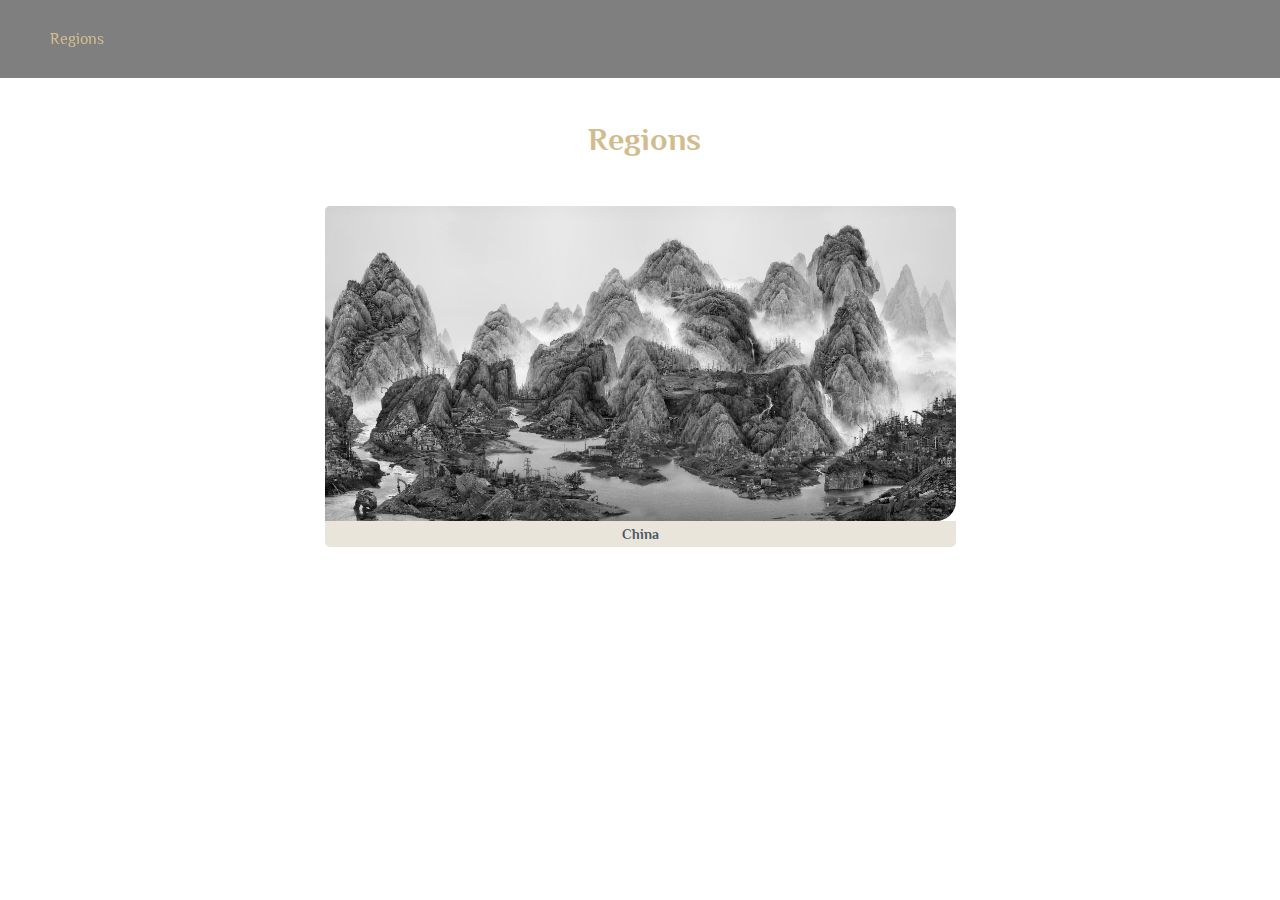
==== commit 8e250987: "theme 3" ====
--- a/index.html
+++ b/index.html
@@ -10,7 +10,7 @@
     <link href="https://fonts.googleapis.com/css2?family=Philosopher:wght@400;700&display=swap" rel="stylesheet">
 
     <link rel="stylesheet" href="styles.css">
-    <title>Genshin Impact Guide</title>
+    <title>Cultural Stereotypes</title>
 </head>
 <body>
     <header>
@@ -26,8 +26,8 @@
     </header>
     <section class="content">
         <h1 class="centered-text">
-            <img src="icons/Icon_Character_Archive.png" class="character_archive" alt="Icon_Character_Archive">
-            &nbsp;Genshin Impact Regions
+            <!-- <img src="icons/Icon_Character_Archive.png" class="character_archive" alt="Icon_Character_Archive"> -->
+            &nbsp;Regions
         </h1>
         <!-- <div class="filters">
           <div class="filters-list">
@@ -51,8 +51,8 @@
         </div> -->
         <div class="character-list">
             <div class="character-portrait">
-                <div class="character-icon-wrapper"><a href="characters/albedo.html" class="character-link"><img src="character_icons/liyue.jpg" class="character-icon rarity-5" alt="Albedo"></a></div>
-                <h2 class="character-name">Liyue</h2>
+                <div class="character-icon-wrapper"><a href="characters/liyue.html" class="character-link"><img src="background/from-the-new-world.jpeg" class="character-icon rarity-5" alt="Albedo"></a></div>
+                <h2 class="character-name">China</h2>
             </div>
         </div>
     </section>
--- a/styles.css
+++ b/styles.css
@@ -176,45 +176,6 @@
 
 .character-link:hover {
   cursor: pointer;
-}
-
-/* .geo {
-  filter: drop-shadow(0 0 0.2rem yellow);
-}
-
-.dendro {
-  filter: drop-shadow(0 0 0.2rem green);
-}
-
-.cryo {
-  filter: drop-shadow(0 0 0.2rem cyan);
-}
-
-.hydro {
-  filter: drop-shadow(0 0 0.2rem blue);
-}
-
-.electro {
-  filter: drop-shadow(0 0 0.2rem purple);
-}
-
-.pyro {
-  filter: drop-shadow(0 0 0.2rem red);
-}
-
-.anemo {
-  filter: drop-shadow(0 0 0.2rem aqua);
-} */
-
-.rarity-4 {
-  background-image: url(background/BG_Item_4_Star.png);
-  background-size: cover;
-}
-
-.rarity-5 {
-  background-image: url(background/BG_Item_5_Star.png);
-  background-size: cover;
-}
 
 .character-icon-wrapper {
   width: 100%;
